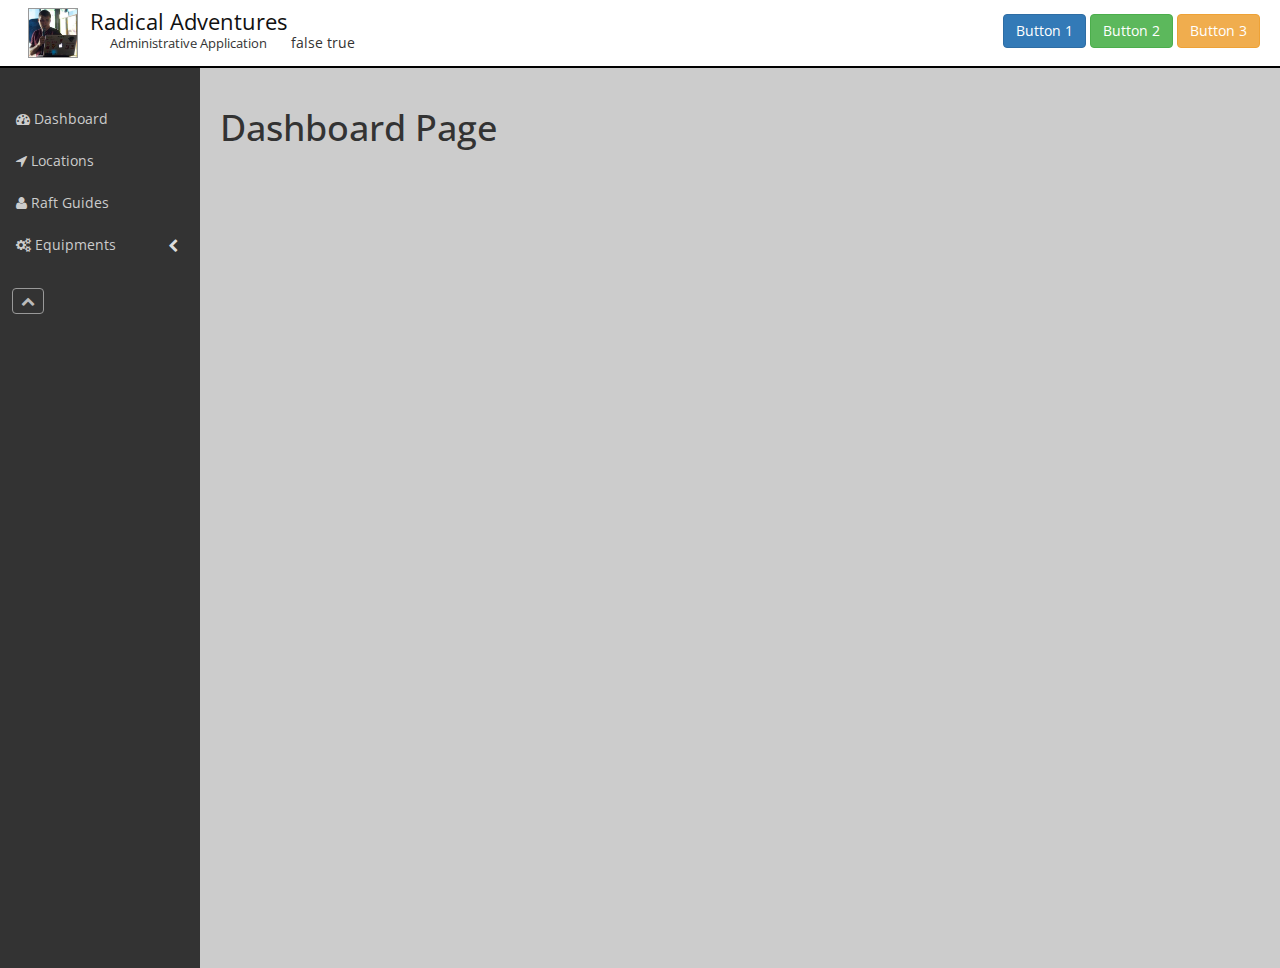
==== index.html @ b34473eb "Add agnostic-routing to the framework" ====
<!DOCTYPE html>
<html ng-app="app">
  <head>
    <meta charset="utf-8">
    <meta name="viewport" content="width=device-width, initial-scale=1, maximum-scale=1, user-scalable=no">
    <title>Angular SPA Framework</title>

    <!-- Style -->
    <link href='https://fonts.googleapis.com/css?family=Open+Sans' rel='stylesheet' type='text/css'>
    <link rel="stylesheet" href="bower_components/bootstrap/dist/css/bootstrap.min.css">
    <link rel="stylesheet" href="bower_components/font-awesome/css/font-awesome.min.css">
    <link rel="stylesheet" href="app/style.css">
    <link rel="stylesheet" href="ext-modules/psFramework/psFramework.css">
    <link rel="stylesheet" href="ext-modules/psMenu/psMenu.css">

    <!-- Libs -->
    <script src="bower_components/jquery/dist/jquery.min.js" charset="utf-8"></script>
    <script src="bower_components/angular/angular.min.js" charset="utf-8"></script>
    <script src="bower_components/angular-animate/angular-animate.min.js" charset="utf-8"></script>
    <script src="bower_components/angular-route/angular-route.js" charset="utf-8"></script>

    <!-- Modules -->

    <script src="ext-modules/psMenu/psMenuModule.js" charset="utf-8"></script>
    <script src="ext-modules/psMenu/psMenuCtrl.js" charset="utf-8"></script>
    <script src="ext-modules/psMenu/psMenuDirective.js" charset="utf-8"></script>
    <script src="ext-modules/psMenu/psMenuItemDirective.js" charset="utf-8"></script>
    <script src="ext-modules/psMenu/psMenuGroupDirective.js" charset="utf-8"></script>

    <script src="ext-modules/psDashboard/psDashboardModule.js" charset="utf-8"></script>


    <script src="ext-modules/psFramework/psFrameworkModule.js" charset="utf-8"></script>
    <script src="ext-modules/psFramework/psFrameworkController.js" charset="utf-8"></script>
    <script src="ext-modules/psFramework/psFrameworkDirective.js" charset="utf-8"></script>

    <!-- Main App -->
    <script src="app/appModule.js" charset="utf-8"></script>
    <script src="app/appConfig.js" charset="utf-8"></script>
    <script src="app/appRouteConfig.js" charset="utf-8"></script>

    <!-- Directives -->
    <script src="app/directives/wwaDashboardDirective.js" charset="utf-8"></script>
    <script src="app/directives/wwaGuidesDirective.js" charset="utf-8"></script>
    <script src="app/directives/wwaLocationsDirective.js" charset="utf-8"></script>

  </head>
  <body class="container-fluid">
    <ps-framework title="Radical Adventures" subtitle="Administrative Application" icon-file="images/bruno.jpg">

      <ps-menu>
        <ps-menu-item label="Dashboard" icon="fa-tachometer" route="dashboard"></ps-menu-item>
        <ps-menu-item label="Locations" icon="fa-location-arrow" route="locations"></ps-menu-item>
        <ps-menu-item label="Raft Guides" icon="fa-user" route="guides"></ps-menu-item>
        <ps-menu-group label="Equipments" icon="fa-gears">
          <ps-menu-item label="Rafts" icon="fa-unlink" route="rafs"></ps-menu-item>
          <ps-menu-item label="Paddles" icon="fa-magic" route="paddles"></ps-menu-item>
          <ps-menu-item label="Life Vests" icon="fa-life-ring" route="vests"></ps-menu-item>
        </ps-menu-group>
      </ps-menu>

    </ps-framework>
  </body>

</html>
---- app/style.css ----
body {
  background-color: #444;
  font-family: "Open Sans", sans-serif;
}

.container-fluid {
  padding: 0;
}
---- ext-modules/psFramework/psFramework.css ----
.ps-title-bar {
  background-color: white;
  padding: 0 20px;
  border-bottom: 2px solid black;
}

.ps-title-area {
  display: inline-block;
  text-align: center;
}

.ps-icon {
  display: inline-block;
  display: inline-block;
  width: 50px;
  height: 50px;
  margin: 8px;
  vertical-align: top;
  border: 1px solid #999;
}

.ps-logo-title {
  color: #111;
  margin-top: 6px;
  font-size: 22px;
}

.ps-logo-subtitle {
  font-size: 13px;
  margin-top: -13px;
}

@media screen and (max-width: 430px) {
  .ps-icon {
    display: none;
  }
  .ps-logo-title {
    font-size: 18px;
  }
}

.ps-right-side-controls {
  line-height: 60px;
}

.ps-right-side-controls > div {
  text-align: center;
}

@media screen and (min-width: 768px) {
  .ps-right-side-controls > div {
    text-align: right;
  }
  .ps-logo-area {
    /*text-align: center;*/
  }
}

.ps-collapsed-menu {
  display: inline-block;
  height: 100%;
}

.ps-nav-button {
  height: 40px;
  width: 60px;
  margin-top: 10px;
  border: 1px solid #888;
  padding: 0;
  font-size: 26px;
  color: #777;
}

.ps-view {
  margin-left: 200px;
  padding: 20px;
  background-color: #CCC;
  min-height: 100vh;
  overflow: auto;
}

.ps-view-full-width {
  margin-left: 0;
}
---- ext-modules/psMenu/psMenu.css ----
.ps-menu-area {
  position: relative;
  background-color: #333;
  color: #CCC;
  padding-left: 0;
}

.ps-menu-area-vertical {
  float: left;
  width: 200px;
  /* vertial Height - vh*/
  min-height: 100vh;
  padding-top: 30px;
}

.ps-menu-area-horizontal {
  widows: 100%;
  height: 40px;
}


.ps-menu-area ul {
  padding-left: 0px;
}

.ps-menu-area .btn:hover {
  color: #CCC;
}

.ps-menu {
  list-style-type: none;
  vertical-align: top;
}

.ps-menu ul {
  display: inline;
  list-style-type: none;
  padding-left: 0;
}

.ps-menu li {
  line-height: 3em;
  cursor: pointer;
}

.ps-menu li div {
  display: inline-block;
  width: 90%;
  padding-left: 16px;
}
.ps-selectable-item:hover {
  background-color: #555;
}

.ps-noselect {
  -webkit-touch-callout: none;
  -webkit-user-select: none;
  -moz-user-select: none;
  -ms-user-select: none;
  user-select: none;
}

.ps-menu-active-indicator {
  float: right;
  color: #DDD;
  margin-right: 0;
  margin-top: 8px;
}

.ps-menu-indicator-left {
  float: right;
  color: #DDD;
  margin-right: 2px;
  margin-top: 15px;
}

.ps-subitem-section {
  padding-left: 16px;
}

.ps-menu-layout-button {
  margin: 12px;
  padding: 2px 8px;
  color: #BBB;
  background-color: #333;
  border: 1px solid #999;
}

.ps-item-horizontal {
  display: inline-block;
  width: 165px !important;
  margin-left: 20px;
  margin-top: 5px;
  line-height: 1.5em !important;
}

.ps-layout-button-horizontal {
  position: absolute;
  top: -6px;
  right: 10px;
}

.ps-popup-menu {
  position: absolute;
  z-index: 1000;
  background-color: #333;
  width: 200px;
  padding-left: 0;
}

/* Ng-Animate */
.ps-fade-in-animation {
  -moz-transition: linear all 0.5s;
  -o-transition: linear all 0.5s;
  -webkit-transition: linear all 0.5s;
  transition: linear all 0.5s;
}

.ps-fade-in-animation.ng-hide {
  opacity: 0;
}
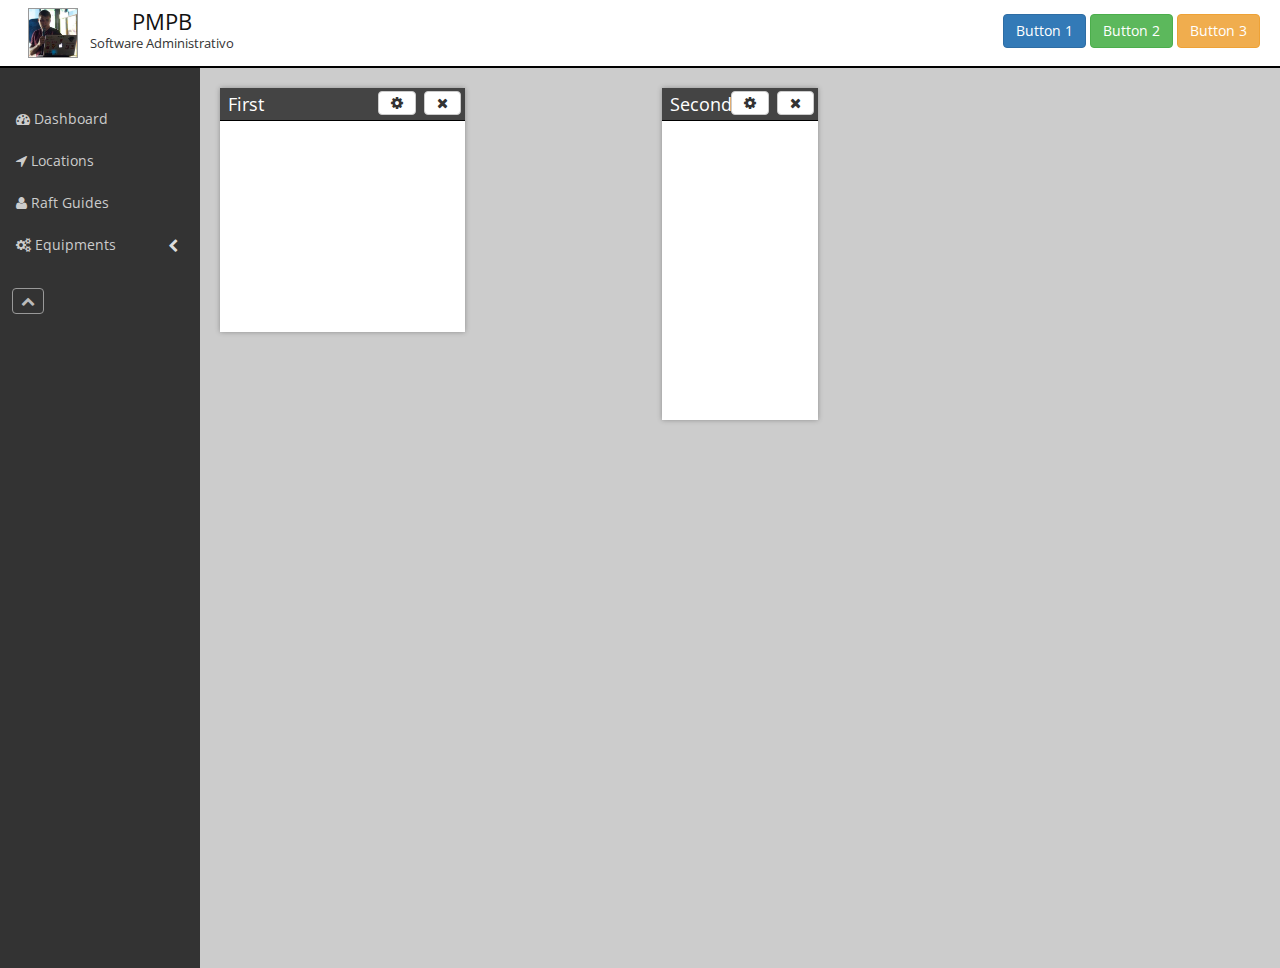
==== commit e646cd5d: "adding header to gridster items" ====
--- a/index.html
+++ b/index.html
@@ -12,12 +12,16 @@
     <link rel="stylesheet" href="app/style.css">
     <link rel="stylesheet" href="ext-modules/psFramework/psFramework.css">
     <link rel="stylesheet" href="ext-modules/psMenu/psMenu.css">
+    <link rel="stylesheet" href="bower_components/angular-gridster/dist/angular-gridster.min.css"/>
+    <link rel="stylesheet" href="ext-modules/psDashboard/psDashboard.css" media="screen" title="no title" charset="utf-8">
 
     <!-- Libs -->
     <script src="bower_components/jquery/dist/jquery.min.js" charset="utf-8"></script>
     <script src="bower_components/angular/angular.min.js" charset="utf-8"></script>
     <script src="bower_components/angular-animate/angular-animate.min.js" charset="utf-8"></script>
     <script src="bower_components/angular-route/angular-route.js" charset="utf-8"></script>
+    <script src="bower_components/javascript-detect-element-resize/jquery.resize.js"></script>
+    <script src="bower_components/angular-gridster/dist/angular-gridster.min.js"></script>
 
     <!-- Modules -->
 
@@ -28,6 +32,7 @@
     <script src="ext-modules/psMenu/psMenuGroupDirective.js" charset="utf-8"></script>
 
     <script src="ext-modules/psDashboard/psDashboardModule.js" charset="utf-8"></script>
+    <script src="ext-modules/psDashboard/psDashboardDirective.js" charset="utf-8"></script>
 
 
     <script src="ext-modules/psFramework/psFrameworkModule.js" charset="utf-8"></script>
@@ -46,7 +51,7 @@
 
   </head>
   <body class="container-fluid">
-    <ps-framework title="Radical Adventures" subtitle="Administrative Application" icon-file="images/bruno.jpg">
+    <ps-framework title="PMPB" subtitle="Software Administrativo" icon-file="images/bruno.jpg">
 
       <ps-menu>
         <ps-menu-item label="Dashboard" icon="fa-tachometer" route="dashboard"></ps-menu-item>
--- a/bower_components/angular-gridster/dist/angular-gridster.min.css
+++ b/bower_components/angular-gridster/dist/angular-gridster.min.css
@@ -0,0 +1 @@
+.gridster{position:relative;margin:auto;height:0}.gridster>ul{margin:0;list-style:none;padding:0}.gridster-item{-webkit-box-sizing:border-box;-moz-box-sizing:border-box;box-sizing:border-box;list-style:none;z-index:2;position:absolute;display:none}.gridster-loaded{-webkit-transition:height .3s;-moz-transition:height .3s;-o-transition:height .3s;transition:height .3s}.gridster-loaded .gridster-item{display:block;position:absolute;-webkit-transition:opacity .3s, left .3s, top .3s, width .3s, height .3s;-moz-transition:opacity .3s, left .3s, top .3s, width .3s, height .3s;-o-transition:opacity .3s, left .3s, top .3s, width .3s, height .3s;transition:opacity .3s, left .3s, top .3s, width .3s, height .3s;-webkit-transition-delay:50ms;-moz-transition-delay:50ms;-o-transition-delay:50ms;transition-delay:50ms}.gridster-loaded .gridster-preview-holder{display:none;z-index:1;position:absolute;background-color:#ddd;border-color:#fff;opacity:0.2}.gridster-loaded .gridster-item.gridster-item-moving,.gridster-loaded .gridster-preview-holder{-webkit-transition:none;-moz-transition:none;-o-transition:none;transition:none}.gridster-mobile{height:auto !important}.gridster-mobile .gridster-item{height:auto;position:static;float:none}.gridster-item.ng-leave.ng-leave-active{opacity:0}.gridster-item.ng-enter{opacity:1}.gridster-item-moving{z-index:3}.gridster-item-resizable-handler{position:absolute;font-size:1px;display:block;z-index:5}.handle-se{cursor:se-resize;width:0;height:0;right:1px;bottom:1px;border-style:solid;border-width:0 0 12px 12px;border-color:transparent}.handle-ne{cursor:ne-resize;width:12px;height:12px;right:1px;top:1px}.handle-nw{cursor:nw-resize;width:12px;height:12px;left:1px;top:1px}.handle-sw{cursor:sw-resize;width:12px;height:12px;left:1px;bottom:1px}.handle-e{cursor:e-resize;width:12px;bottom:0;right:1px;top:0}.handle-s{cursor:s-resize;height:12px;right:0;bottom:1px;left:0}.handle-n{cursor:n-resize;height:12px;right:0;top:1px;left:0}.handle-w{cursor:w-resize;width:12px;left:1px;top:0;bottom:0}.gridster .gridster-item:hover .gridster-box{border:1.5px solid #B3B2B3}.gridster .gridster-item:hover .handle-se{border-color:transparent transparent #ccc}--- a/ext-modules/psDashboard/psDashboard.css
+++ b/ext-modules/psDashboard/psDashboard.css
@@ -0,0 +1,38 @@
+ps-dashboard {
+  margin: 0;
+  width: 100%;
+}
+
+.gridster .gridster-item {
+  box-shadow: 0 0 5px rgba(0,0,0,0.3);
+  background-color: white;
+}
+
+.ps-widget-header {
+  position: relative;
+  color: white;
+  background-color: #444;
+  font-size: 18px;
+  border-bottom: 1px solid black;
+  min-height: 30px;
+  padding: 8px;
+  padding-top: 4px;
+  padding-bottom: 2px;
+}
+
+.ps-widget-header-buttons {
+  position: absolute;
+  top: 0;
+  right: 0;
+}
+
+.ps-widget-header-buttons .btn {
+  margin: 4px;
+  margin-top: 3px;
+  padding-top: 1px;
+  padding-bottom: 1px;
+}
+
+.ps-widget-body {
+
+}
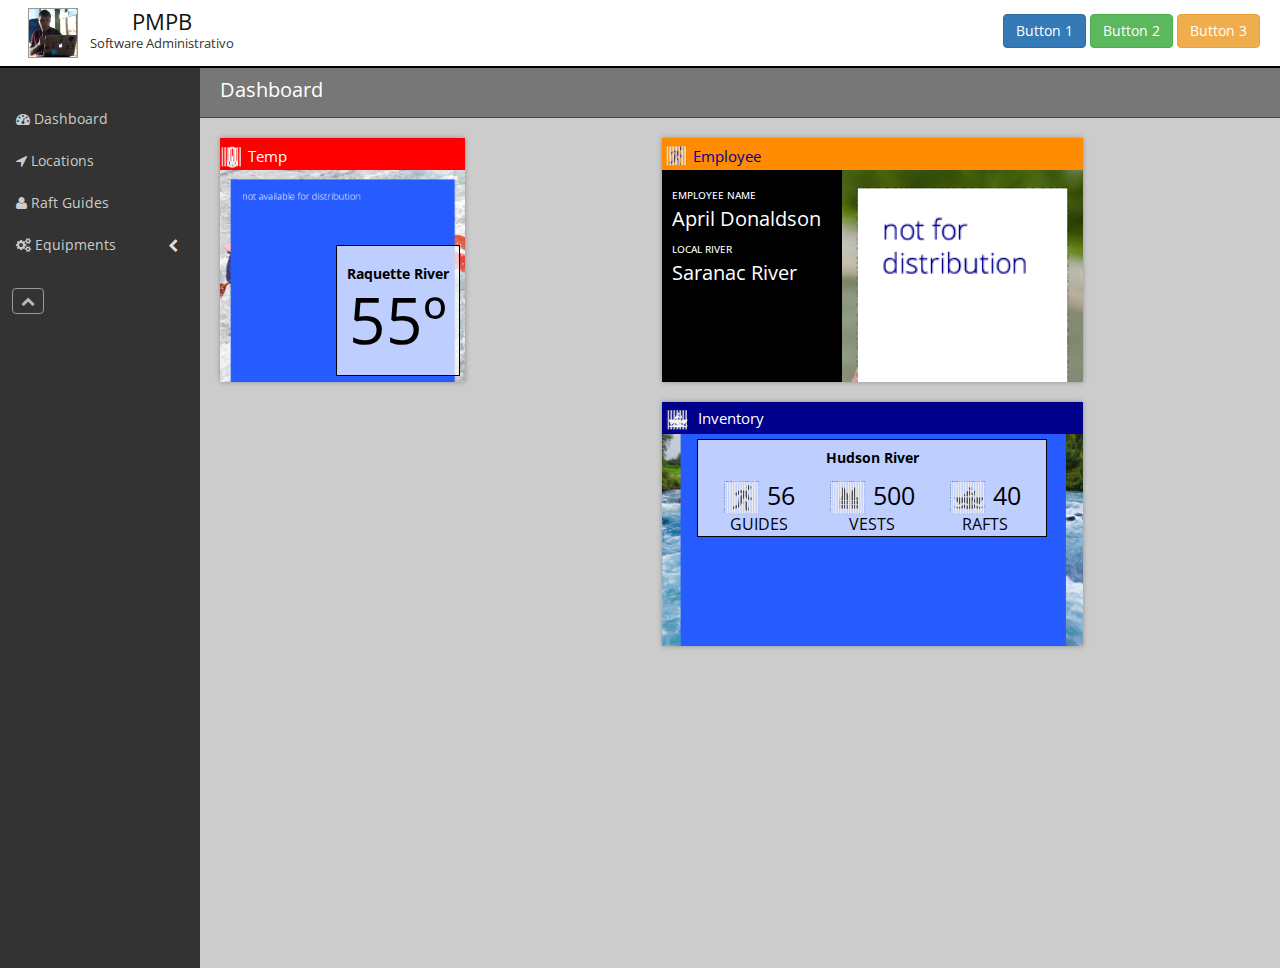
==== commit 79e1395b: "show widgets with data" ====
--- a/index.html
+++ b/index.html
@@ -14,6 +14,11 @@
     <link rel="stylesheet" href="ext-modules/psMenu/psMenu.css">
     <link rel="stylesheet" href="bower_components/angular-gridster/dist/angular-gridster.min.css"/>
     <link rel="stylesheet" href="ext-modules/psDashboard/psDashboard.css" media="screen" title="no title" charset="utf-8">
+    <link rel="stylesheet" href="app/widgets/wwaTemperature/wwaTemperature.css" media="screen" title="no title" charset="utf-8">
+    <link rel="stylesheet" href="app/widgets/wwaInventory/wwaInventory.css" media="screen" title="no title" charset="utf-8">
+    <link rel="stylesheet" href="app/widgets/wwaEmployee/wwaEmployee.css" media="screen" title="no title" charset="utf-8">
+
+
 
     <!-- Libs -->
     <script src="bower_components/jquery/dist/jquery.min.js" charset="utf-8"></script>
@@ -33,6 +38,7 @@
 
     <script src="ext-modules/psDashboard/psDashboardModule.js" charset="utf-8"></script>
     <script src="ext-modules/psDashboard/psDashboardDirective.js" charset="utf-8"></script>
+    <script src="ext-modules/psDashboard/psWidgetBodyDirective.js" charset="utf-8"></script>
 
 
     <script src="ext-modules/psFramework/psFrameworkModule.js" charset="utf-8"></script>
@@ -43,11 +49,17 @@
     <script src="app/appModule.js" charset="utf-8"></script>
     <script src="app/appConfig.js" charset="utf-8"></script>
     <script src="app/appRouteConfig.js" charset="utf-8"></script>
+    <script src="app/services/dataService.js" charset="utf-8"></script>
 
     <!-- Directives -->
     <script src="app/directives/wwaDashboardDirective.js" charset="utf-8"></script>
     <script src="app/directives/wwaGuidesDirective.js" charset="utf-8"></script>
     <script src="app/directives/wwaLocationsDirective.js" charset="utf-8"></script>
+
+    <!-- My custom Directives -->
+    <script src="app/widgets/wwaTemperature/wwaTemperatureDirective.js" charset="utf-8"></script>
+    <script src="app/widgets/wwaEmployee/wwaEmployeeDirective.js" charset="utf-8"></script>
+    <script src="app/widgets/wwaInventory/wwaInventoryDirective.js" charset="utf-8"></script>
 
   </head>
   <body class="container-fluid">
--- a/ext-modules/psDashboard/psDashboard.css
+++ b/ext-modules/psDashboard/psDashboard.css
@@ -1,38 +1,53 @@
+
 ps-dashboard {
-  margin: 0;
-  width: 100%;
+    font-size: 44px;
+    margin: 0;
+    width: 100%;
 }
 
 .gridster .gridster-item {
-  box-shadow: 0 0 5px rgba(0,0,0,0.3);
-  background-color: white;
+    box-shadow: 0 0 5px rgba(0, 0, 0, 0.3);
+    background: white;
+    overflow: hidden;
 }
 
 .ps-widget-header {
-  position: relative;
-  color: white;
-  background-color: #444;
-  font-size: 18px;
-  border-bottom: 1px solid black;
-  min-height: 30px;
-  padding: 8px;
-  padding-top: 4px;
-  padding-bottom: 2px;
+    position: relative;
+    color: white;
+    background-color: #444;
+    font-size: 18px;
+    border-bottom: 1px solid black;
+    min-height: 30px;
+    padding: 8px;
+    padding-top: 4px;
+    padding-bottom: 2px;
 }
 
 .ps-widget-header-buttons {
-  position: absolute;
-  top: 0;
-  right: 0;
+    position: absolute;
+    top: 0;
+    right: 0;
 }
 
 .ps-widget-header-buttons .btn {
-  margin: 4px;
-  margin-top: 3px;
-  padding-top: 1px;
-  padding-bottom: 1px;
+    margin: 4px;
+    margin-top: 3px;
+    padding-top: 1px;
+    padding-bottom: 1px;
 }
 
 .ps-widget-body {
+    position: relative;
+}
 
+.ps-dashboard-header {
+    font-size: 20px;
+    border-bottom: 1px solid #444;
+    color: white;
+    background-color: #777;
+    margin: -20px;
+    margin-bottom: 20px;
+    min-height: 50px;
+    padding: 8px;
+    padding-left: 20px;
 }
--- a/app/widgets/wwaTemperature/wwaTemperature.css
+++ b/app/widgets/wwaTemperature/wwaTemperature.css
@@ -0,0 +1,54 @@
+.wwa-temperature-widget {
+    height: 100%;
+    width: 100%;
+    min-height: 180px;
+    font-size: 16px;
+    color: black;
+}
+
+.wwa-temperature-heading {
+    background-color: red;
+    color: white;
+    height: 32px;
+    padding-top: 2px;
+    font-size: 15px;
+    line-height: 32px;
+}
+
+.wwa-temperature-icon {
+    height: 24px;
+    width: 24px;
+    margin-top: -2px;
+}
+
+.wwa-temperature-body {
+    position: relative;
+    text-align: center;
+    background-size: cover;
+    background-position: center;
+    width: 100%;
+    height: 100%;
+    overflow: hidden;
+    min-height: 180px;
+}
+
+.wwa-temperature-view {
+    background-color: rgba(255,255,255,.7);
+    position: absolute;
+    right: 5px;
+    bottom: 38px;
+    padding: 10px;
+    border: 1px solid black;
+}
+
+.wwa-temperature-river-name {
+    height: 30px;
+    font-size: 14px;
+    font-weight: bold;
+    margin-top: 8px;
+}
+
+.wwa-temperature-degrees {
+    font-size: 64px;
+    margin-top: -20px;
+}
--- a/app/widgets/wwaInventory/wwaInventory.css
+++ b/app/widgets/wwaInventory/wwaInventory.css
@@ -0,0 +1,73 @@
+.wwa-inventory-widget {
+   height: 100%;
+   width: 100%;
+   font-size: 16px;
+   min-height: 200px;
+}
+
+.wwa-inventory-heading {
+    background-color: darkblue;
+    color: white;
+    height: 32px;
+    font-size: 15px;
+    line-height: 32px;
+}
+
+.wwa-inventory-icon {
+    height: 24px;
+    width: 24px;
+    margin-left: 4px;
+    margin-right: 4px;
+}
+
+.wwa-inventory-river-name {
+    height: 30px;
+    font-size: 14px;
+    font-weight: bold;
+    margin-top: 8px;
+    color: black;
+}
+
+.wwa-inventory-body {
+    position: relative;
+    text-align: center;
+    background-size: cover;
+    background-position: center;
+    background-color: lavender;
+    height: 100%;
+    min-height: 180px;
+}
+
+.wwa-inventory-area {
+    position: absolute;
+    width: 350px;
+    margin: auto;
+    top: 5px;
+    left: 5px;
+    right: 5px;
+    background-color: rgba(255,255,255,.7);
+    border: 1px solid black;
+}
+
+.wwa-inventory-item {
+    display: inline-block;
+    margin: 0 15px;
+    font-size: 16px;
+    color: black;
+}
+
+.wwa-inventory-item img {
+    display: inline-block;
+    vertical-align: top;
+    margin-top: 0;
+    width: 40px;
+    height: 40px;
+}
+
+.wwa-inventory-amount {
+    font-size: 25px;
+}
+.wwa-inventory-caption {
+    display: block;
+    margin-top: -5px;
+}
--- a/app/widgets/wwaEmployee/wwaEmployee.css
+++ b/app/widgets/wwaEmployee/wwaEmployee.css
@@ -0,0 +1,57 @@
+.wwa-employee-widget {
+    height: 100%;
+    width: 100%;
+    font-size: 16px;
+}
+
+.wwa-employee-heading {
+    background-color: darkorange;
+    color: darkblue;
+    height: 32px;
+    padding-top: 2px;
+    font-size: 15px;
+    line-height: 32px;
+}
+
+.wwa-employee-body {
+    display: table;
+    background-color: lemonchiffon;
+    color: darkblue;
+    width: 100%;
+    height: 100%;
+}
+
+.wwa-employee-row {
+    display: table-row;
+}
+
+.wwa-employee-icon {
+    height: 24px;
+    width: 24px;
+    margin-top: -3px;
+    margin-left: 3px;
+}
+
+.wwa-employee-name-area {
+    display: table-cell;
+    width: 180px;
+    vertical-align: top;
+    background-color: black;
+    color: white;
+    padding: 10px;
+}
+
+.wwa-employee-name-area h4 {
+    margin-bottom: 4px;
+    font-size: 10px;
+}
+
+.wwa-employee-name-area p {
+    font-size: 20px;
+}
+
+.wwa-employee-picture-area {
+    display: table-cell;
+    background-size: cover;
+    background-position: center;
+}
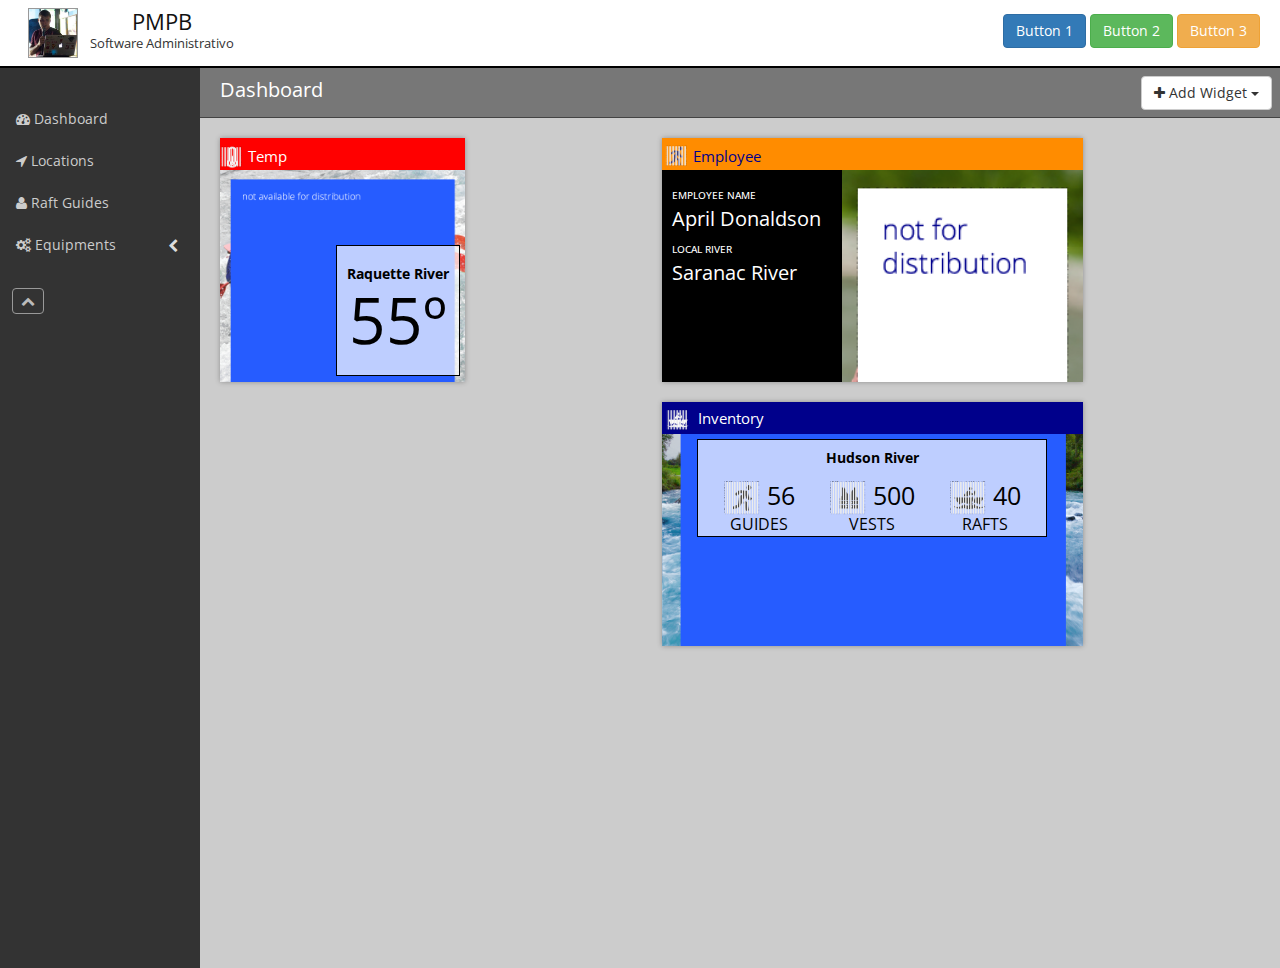
==== commit 5e9782d7: "Add widgets add button" ====
--- a/index.html
+++ b/index.html
@@ -22,6 +22,7 @@
 
     <!-- Libs -->
     <script src="bower_components/jquery/dist/jquery.min.js" charset="utf-8"></script>
+    <script src="bower_components/bootstrap/dist/js/bootstrap.js" charset="utf-8"></script>
     <script src="bower_components/angular/angular.min.js" charset="utf-8"></script>
     <script src="bower_components/angular-animate/angular-animate.min.js" charset="utf-8"></script>
     <script src="bower_components/angular-route/angular-route.js" charset="utf-8"></script>
--- a/ext-modules/psDashboard/psDashboard.css
+++ b/ext-modules/psDashboard/psDashboard.css
@@ -51,3 +51,7 @@
     padding: 8px;
     padding-left: 20px;
 }
+
+.ps-dashboard-controls {
+    float: right;
+}
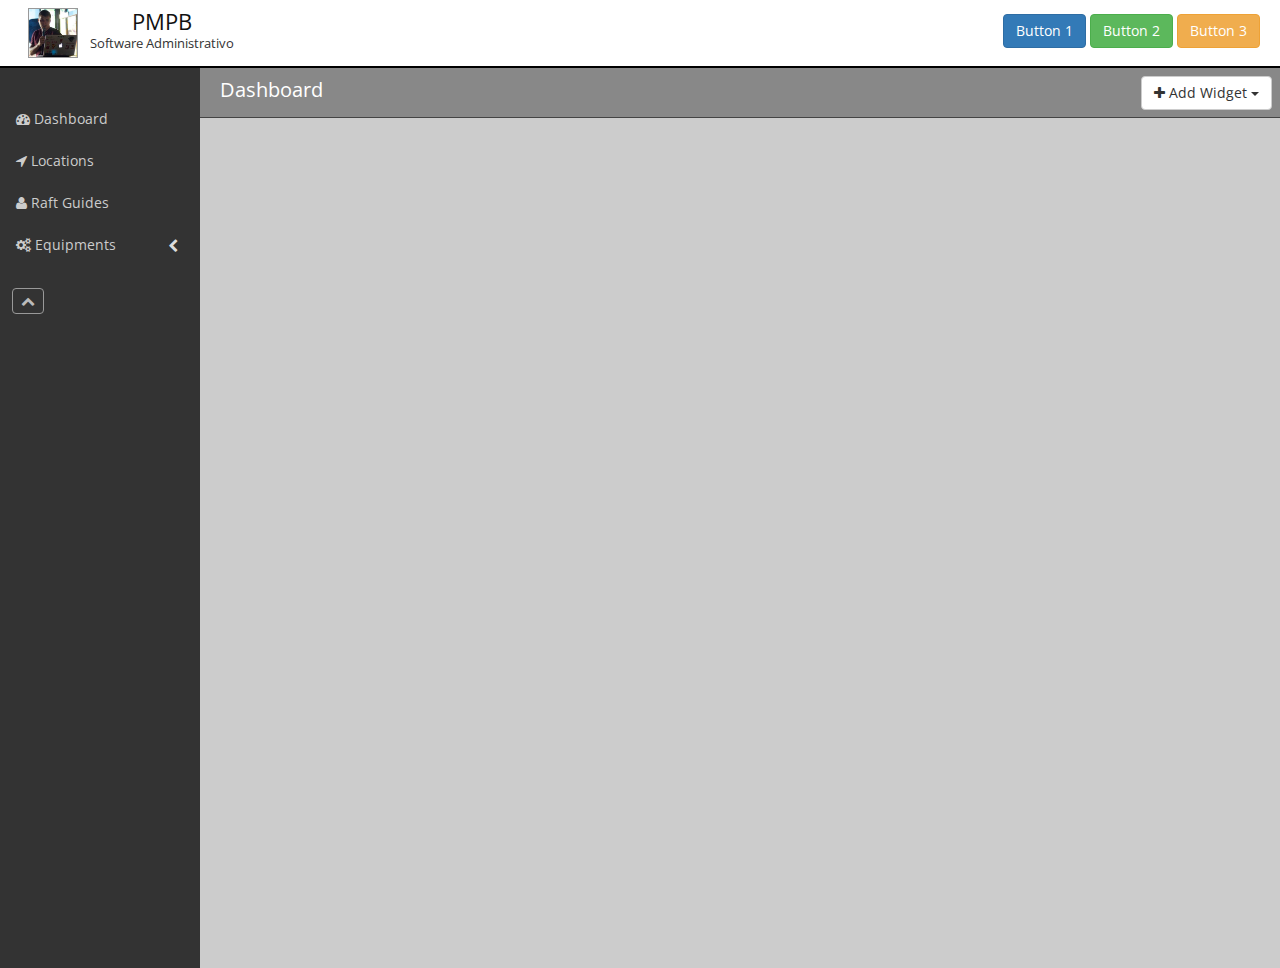
==== commit c82a79f7: "change widget background dynamically" ====
--- a/index.html
+++ b/index.html
@@ -28,6 +28,7 @@
     <script src="bower_components/angular-route/angular-route.js" charset="utf-8"></script>
     <script src="bower_components/javascript-detect-element-resize/jquery.resize.js"></script>
     <script src="bower_components/angular-gridster/dist/angular-gridster.min.js"></script>
+    <script src="bower_components/angular-bootstrap/ui-bootstrap-tpls.js" charset="utf-8"></script>
 
     <!-- Modules -->
 
@@ -62,6 +63,10 @@
     <script src="app/widgets/wwaEmployee/wwaEmployeeDirective.js" charset="utf-8"></script>
     <script src="app/widgets/wwaInventory/wwaInventoryDirective.js" charset="utf-8"></script>
 
+    <!-- Dialog Controllers -->
+    <script src="app/dialogs/wwaSelectEmployeeController.js" charset="utf-8"></script>
+    <script src="app/dialogs/wwaSelectLocationController.js" charset="utf-8"></script>
+
   </head>
   <body class="container-fluid">
     <ps-framework title="PMPB" subtitle="Software Administrativo" icon-file="images/bruno.jpg">
--- a/ext-modules/psDashboard/psDashboard.css
+++ b/ext-modules/psDashboard/psDashboard.css
@@ -7,7 +7,7 @@
 
 .gridster .gridster-item {
     box-shadow: 0 0 5px rgba(0, 0, 0, 0.3);
-    background: white;
+    background-color: white;
     overflow: hidden;
 }
 
@@ -44,7 +44,7 @@
     font-size: 20px;
     border-bottom: 1px solid #444;
     color: white;
-    background-color: #777;
+    background-color: #888 ;
     margin: -20px;
     margin-bottom: 20px;
     min-height: 50px;
@@ -55,3 +55,23 @@
 .ps-dashboard-controls {
     float: right;
 }
+
+.ps-widget-menu-area {
+    position: absolute;
+    top: 0;
+    right: 8px;
+    font-size: 22px;
+}
+
+.ps-widget-menu-area .dropdown-menu {
+    left: -20px;
+    padding-left: 15px;
+}
+
+.ps-widget-menu-area a {
+    color: white;
+}
+
+.ps-widget-menu-area i {
+    cursor: pointer;
+}
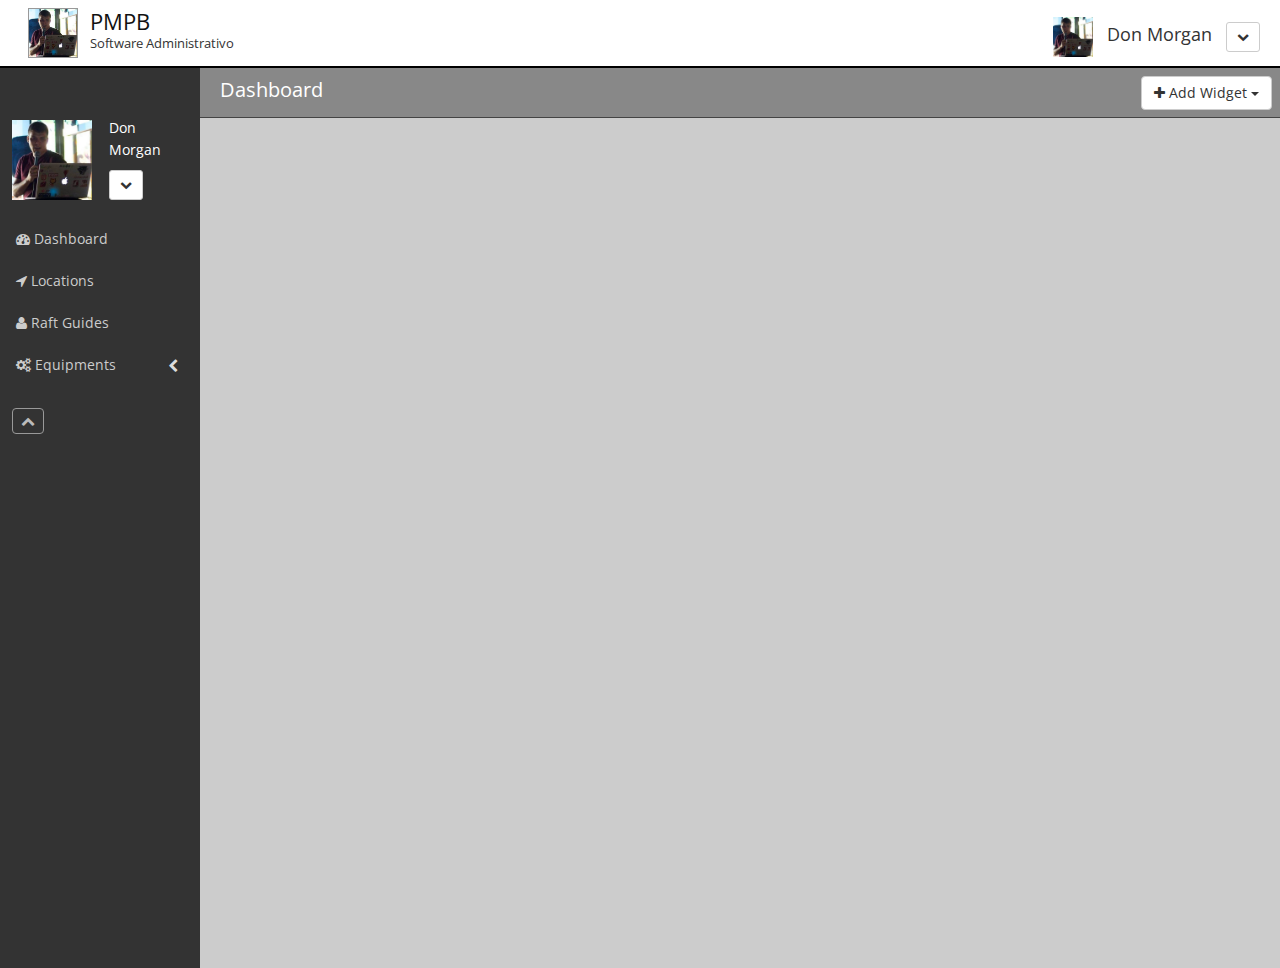
==== commit 7805472d: "Add profile directive" ====
--- a/index.html
+++ b/index.html
@@ -29,6 +29,7 @@
     <script src="bower_components/javascript-detect-element-resize/jquery.resize.js"></script>
     <script src="bower_components/angular-gridster/dist/angular-gridster.min.js"></script>
     <script src="bower_components/angular-bootstrap/ui-bootstrap-tpls.js" charset="utf-8"></script>
+    <script src="bower_components/ngstorage/ngStorage.js" charset="utf-8"></script>
 
     <!-- Modules -->
 
@@ -46,6 +47,8 @@
     <script src="ext-modules/psFramework/psFrameworkModule.js" charset="utf-8"></script>
     <script src="ext-modules/psFramework/psFrameworkController.js" charset="utf-8"></script>
     <script src="ext-modules/psFramework/psFrameworkDirective.js" charset="utf-8"></script>
+    <script src="ext-modules/psFramework/psUserProfile/psUserProfileDirective.js" charset="utf-8"></script>
+    <script src="ext-modules/psFramework/psUserProfile/psUserProfileSmallDirective.js" charset="utf-8"></script>
 
     <!-- Main App -->
     <script src="app/appModule.js" charset="utf-8"></script>
--- a/ext-modules/psFramework/psFramework.css
+++ b/ext-modules/psFramework/psFramework.css
@@ -1,84 +1,135 @@
+
 .ps-title-bar {
-  background-color: white;
-  padding: 0 20px;
-  border-bottom: 2px solid black;
+    background-color: white;
+    padding: 0 20px;
+    border-bottom: 2px solid black;
+}
+
+.ps-logo-area {
+    /*text-align: center;*/
 }
 
 .ps-title-area {
-  display: inline-block;
-  text-align: center;
+    display: inline-block;
 }
 
+
+
 .ps-icon {
-  display: inline-block;
-  display: inline-block;
-  width: 50px;
-  height: 50px;
-  margin: 8px;
-  vertical-align: top;
-  border: 1px solid #999;
+    display: inline-block;
+    width: 50px;
+    height: 50px;
+    margin: 8px;
+    vertical-align: top;
+    border: 1px solid #999;
 }
 
 .ps-logo-title {
-  color: #111;
-  margin-top: 6px;
-  font-size: 22px;
+    color: #111;
+    margin-top: 6px;
+    font-size: 22px;
 }
 
 .ps-logo-subtitle {
-  font-size: 13px;
-  margin-top: -13px;
+    font-size: 13px;
+    margin-top: -13px;
 }
 
 @media screen and (max-width: 430px) {
-  .ps-icon {
-    display: none;
-  }
-  .ps-logo-title {
-    font-size: 18px;
-  }
+    .ps-icon {
+        display: none;
+    }
+    .ps-logo-title {
+        font-size: 18px;
+    }
 }
 
 .ps-right-side-controls {
-  line-height: 60px;
+    line-height: 60px;
 }
 
 .ps-right-side-controls > div {
-  text-align: center;
+    text-align: center;
 }
 
 @media screen and (min-width: 768px) {
-  .ps-right-side-controls > div {
-    text-align: right;
-  }
-  .ps-logo-area {
-    /*text-align: center;*/
-  }
+    .ps-right-side-controls > div {
+        text-align: right;
+    }
+    .ps-logo-area {
+        text-align: left;
+    }
 }
 
 .ps-collapsed-menu {
-  display: inline-block;
-  height: 100%;
+    display: inline-block;
+    height: 100%;
 }
 
 .ps-nav-button {
-  height: 40px;
-  width: 60px;
-  margin-top: 10px;
-  border: 1px solid #888;
-  padding: 0;
-  font-size: 26px;
-  color: #777;
+    height: 40px;
+    width: 60px;
+    margin-top: 10px;
+    border: 1px solid #888;
+    padding: 0;
+    font-size: 26px;
+    color: #777;
 }
 
 .ps-view {
-  margin-left: 200px;
-  padding: 20px;
-  background-color: #CCC;
-  min-height: 100vh;
-  overflow: auto;
+    margin-left: 200px;
+    padding: 20px;
+    background-color: #ccc;
+    min-height: 100vh;
+    overflow: auto;
 }
 
 .ps-view-full-width {
-  margin-left: 0;
+    margin-left: 0;
 }
+
+
+.ps-user-profile {
+    background-color: #333;
+    color: white;
+    width: 200px;
+    min-height: 120px;
+    padding-top: 10px;
+}
+
+.ps-user-profile > div {
+    display: inline-block;
+    padding-top: 10px;
+    margin-left: 5px;
+}
+
+.ps-user-profile > div > p {
+    margin-bottom: 2px;
+}
+
+.ps-user-profile > div > button {
+    margin-top: 8px;
+}
+
+.ps-user-profile img {
+    float: left;
+    margin: 12px;
+    width: 80px;
+    height: 80px;
+}
+
+.ps-user-profile-small {
+    color: #333;
+    padding-top: 4px;
+}
+
+.ps-user-profile-small > span {
+    font-size: 18px;
+    margin-left: 10px;
+    margin-right: 10px;
+}
+
+.ps-user-profile-small img {
+    width: 40px;
+    height: 40px;
+}
